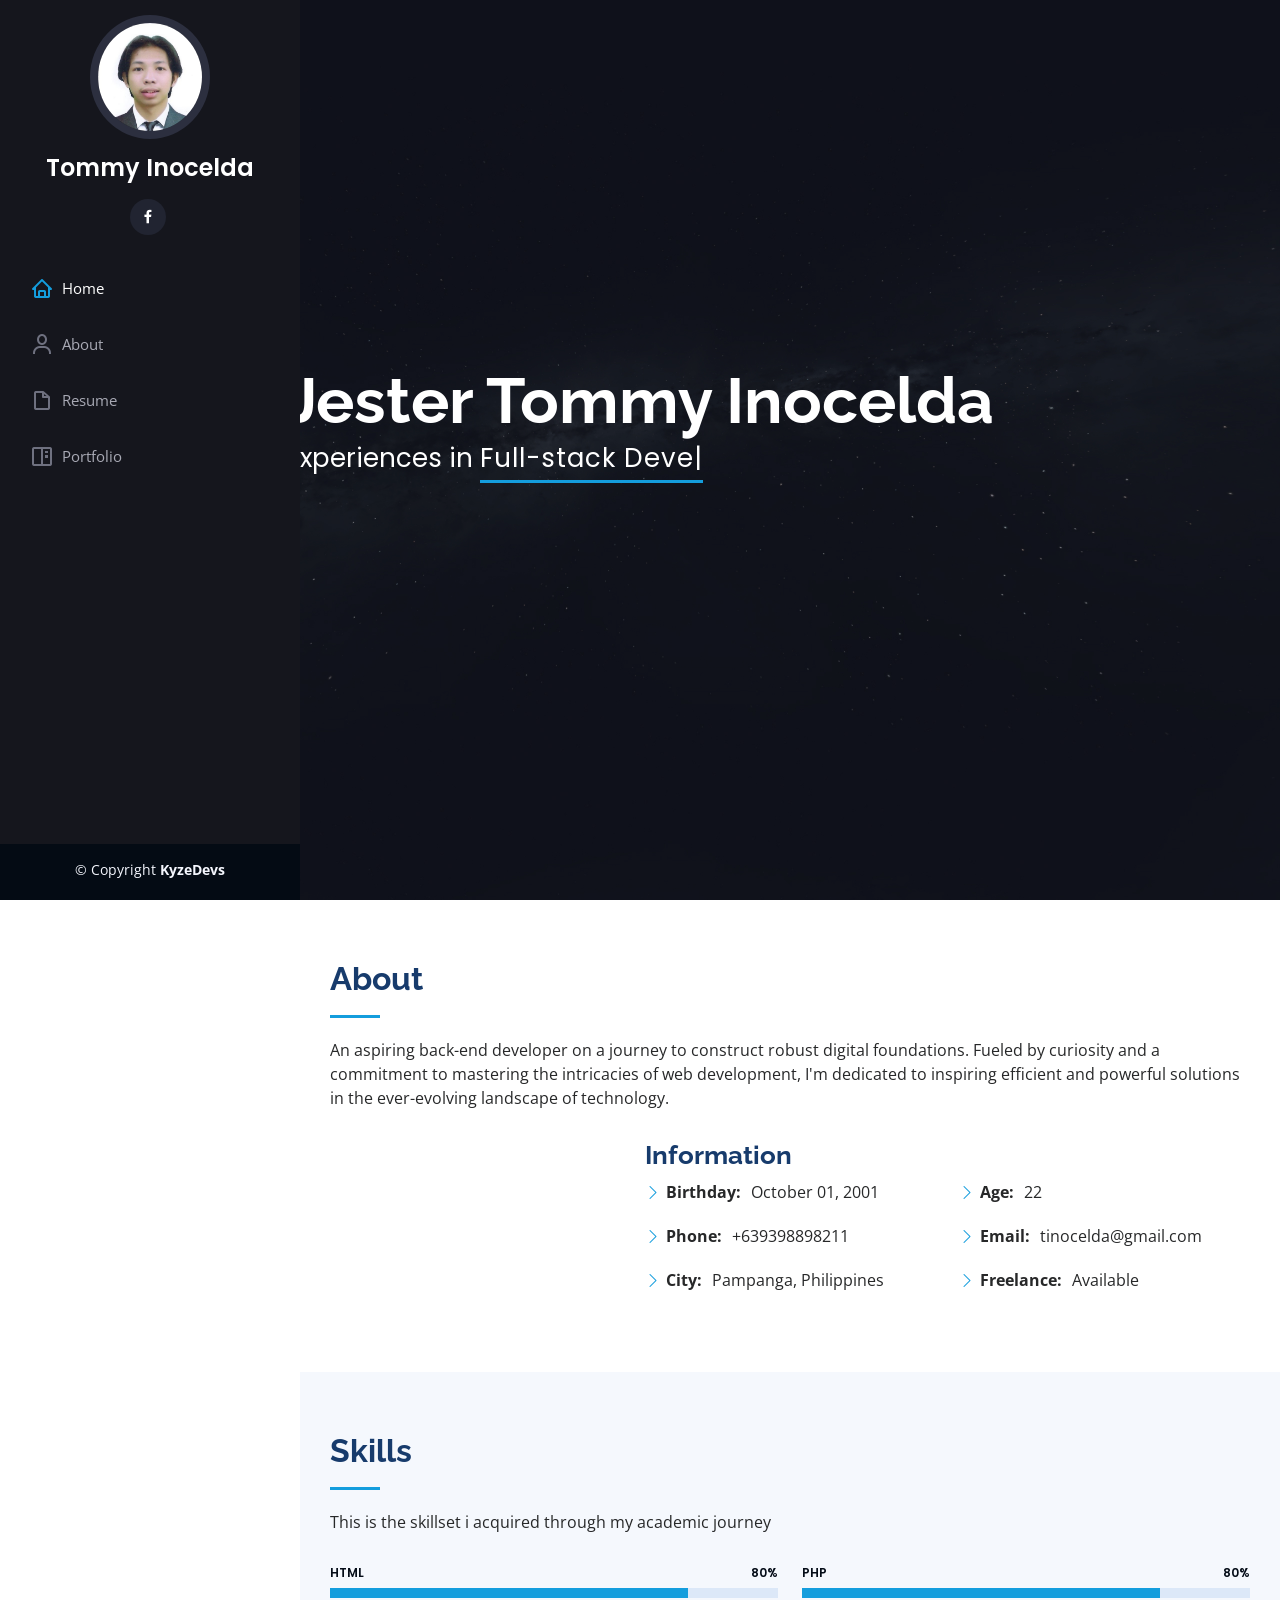
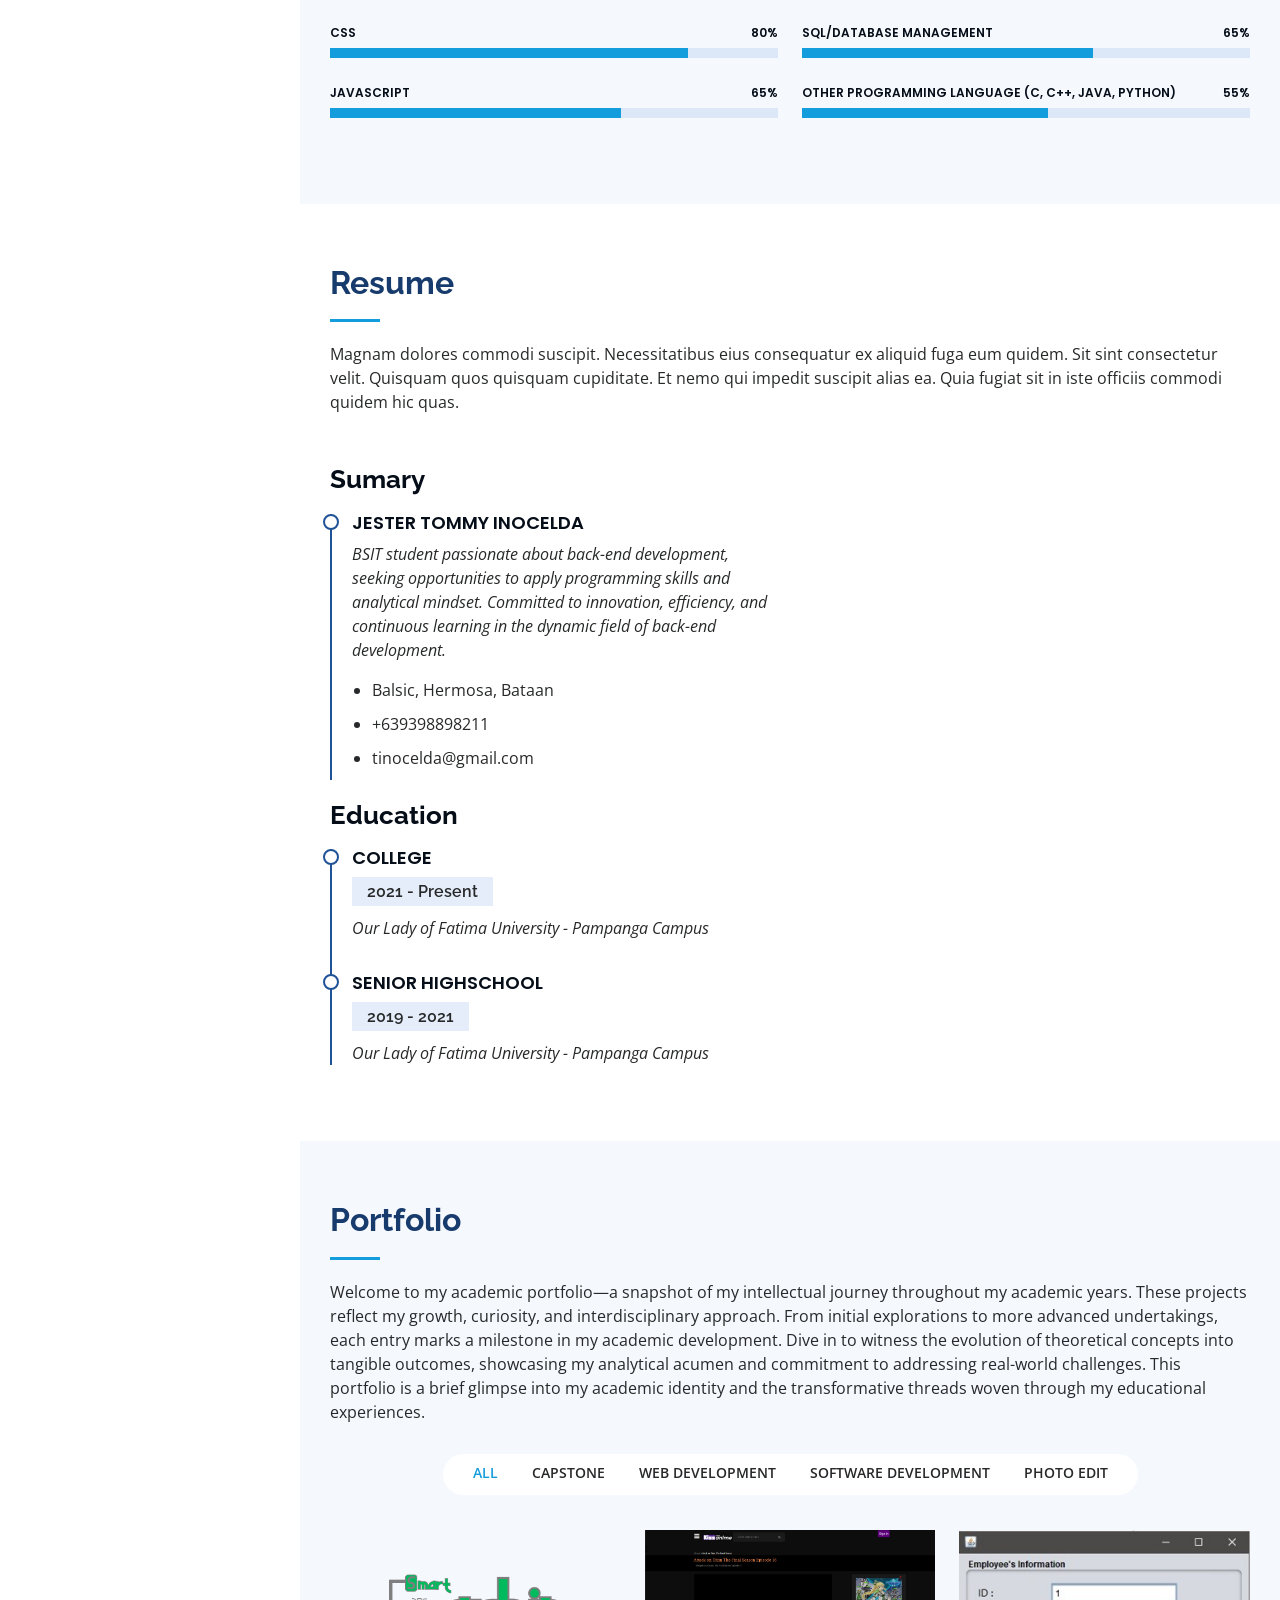
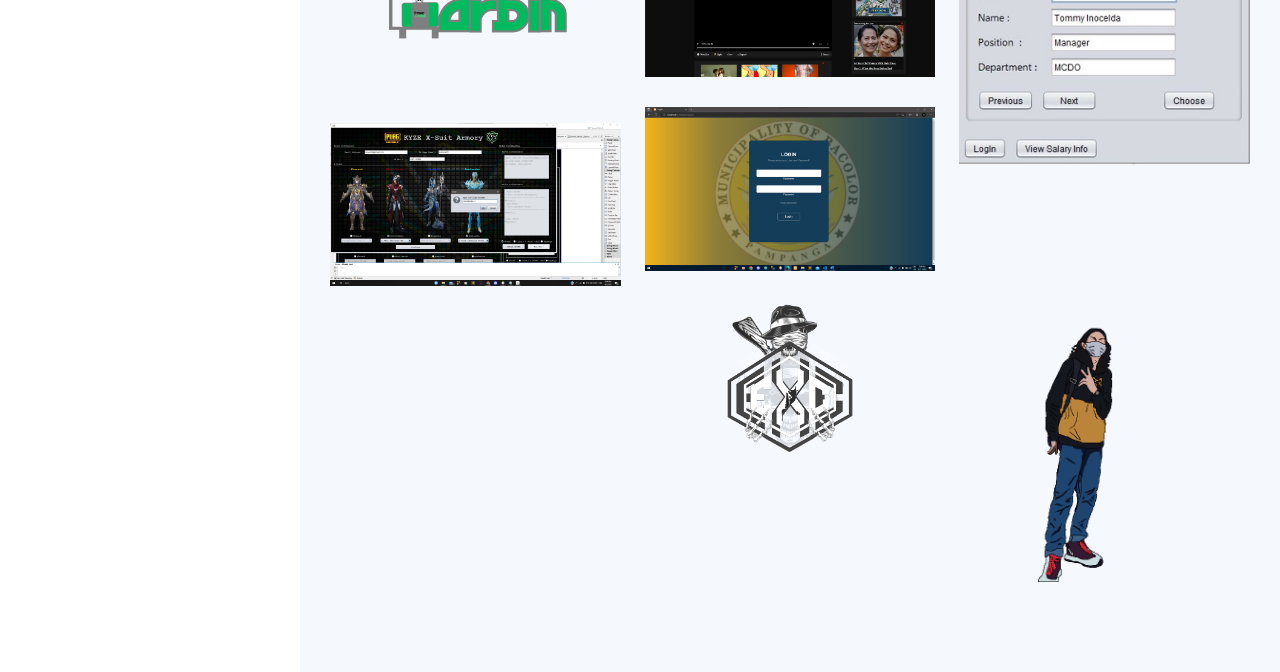
==== Portfolio/index.html @ 2516bebe "Added new file" ====
<!DOCTYPE html>
<html lang="en">

<head>
  <meta charset="utf-8">
  <meta content="width=device-width, initial-scale=1.0" name="viewport">

  <title>iPortfolio Bootstrap Template - Index</title>
  <meta content="" name="description">
  <meta content="" name="keywords">

  <!-- Favicons -->
  <link href="assets/img/favicon.png" rel="icon">
  <link href="assets/img/apple-touch-icon.png" rel="apple-touch-icon">

  <!-- Google Fonts -->
  <link href="https://fonts.googleapis.com/css?family=Open+Sans:300,300i,400,400i,600,600i,700,700i|Raleway:300,300i,400,400i,500,500i,600,600i,700,700i|Poppins:300,300i,400,400i,500,500i,600,600i,700,700i" rel="stylesheet">

  <!-- Vendor CSS Files -->
  <link href="assets/vendor/aos/aos.css" rel="stylesheet">
  <link href="assets/vendor/bootstrap/css/bootstrap.min.css" rel="stylesheet">
  <link href="assets/vendor/bootstrap-icons/bootstrap-icons.css" rel="stylesheet">
  <link href="assets/vendor/boxicons/css/boxicons.min.css" rel="stylesheet">
  <link href="assets/vendor/glightbox/css/glightbox.min.css" rel="stylesheet">
  <link href="assets/vendor/swiper/swiper-bundle.min.css" rel="stylesheet">

  <!-- Template Main CSS File -->
  <link href="assets/css/style.css" rel="stylesheet">

  <!-- =======================================================
  * Template Name: iPortfolio
  * Updated: Jan 09 2024 with Bootstrap v5.3.2
  * Template URL: https://bootstrapmade.com/iportfolio-bootstrap-portfolio-websites-template/
  * Author: BootstrapMade.com
  * License: https://bootstrapmade.com/license/
  ======================================================== -->
</head>

<body>

  <!-- ======= Mobile nav toggle button ======= -->
  <i class="bi bi-list mobile-nav-toggle d-xl-none"></i>

  <!-- ======= Header ======= -->
  <header id="header">
    <div class="d-flex flex-column">

      <div class="profile">
        <img src="assets/img/profileimg.jpg" alt="" class="img-fluid rounded-circle">
        <h1 class="text-light"><a href="index.html">Tommy Inocelda</a></h1>
        <div class="social-links mt-3 text-center">
          <a href="#" class="facebook"><i class="bx bxl-facebook"></i></a>
        </div>
      </div>

      <nav id="navbar" class="nav-menu navbar">
        <ul>
          <li><a href="#hero" class="nav-link scrollto active"><i class="bx bx-home"></i> <span>Home</span></a></li>
          <li><a href="#about" class="nav-link scrollto"><i class="bx bx-user"></i> <span>About</span></a></li>
          <li><a href="#resume" class="nav-link scrollto"><i class="bx bx-file-blank"></i> <span>Resume</span></a></li>
          <li><a href="#portfolio" class="nav-link scrollto"><i class="bx bx-book-content"></i> <span>Portfolio</span></a></li>
          </ul>
      </nav><!-- .nav-menu -->
    </div>
  </header><!-- End Header -->

  <!-- ======= Hero Section ======= -->
  <section id="hero" class="d-flex flex-column justify-content-center align-items-center">
    <div class="hero-container" data-aos="fade-in">
      <h1>Jester Tommy Inocelda</h1>
      <p>Experiences in <span class="typed" data-typed-items="Full-stack Developing, Back-end Web Developing, Front-end Web Developing, Software Developing"></span></p>
    </div>
  </section><!-- End Hero -->

  <main id="main">

    <!-- ======= About Section ======= -->
    <section id="about" class="about">
      <div class="container">

        <div class="section-title">
          <h2>About</h2>
          <p>An aspiring back-end developer on a journey to construct robust digital foundations. Fueled by curiosity and a commitment to mastering the intricacies of web development, I'm dedicated to inspiring efficient and powerful solutions in the ever-evolving landscape of technology.</p>
        </div>

        <div class="row">
          <div class="col-lg-4" data-aos="fade-right">
            <img src="assets/img/profile-img.jpg" class="img-fluid" alt="">
          </div>
          <div class="col-lg-8 pt-4 pt-lg-0 content" data-aos="fade-left">
            <h3>Information</h3>
            <div class="row">
              <div class="col-lg-6">
                <ul>
                  <li><i class="bi bi-chevron-right"></i> <strong>Birthday:</strong> <span>October 01, 2001</span></li>
                  <li><i class="bi bi-chevron-right"></i> <strong>Phone:</strong> <span>+639398898211</span></li>
                  <li><i class="bi bi-chevron-right"></i> <strong>City:</strong> <span>Pampanga, Philippines</span></li>
                </ul>
              </div>
              <div class="col-lg-6">
                <ul>
                  <li><i class="bi bi-chevron-right"></i> <strong>Age:</strong> <span>22</span></li>
                  <li><i class="bi bi-chevron-right"></i> <strong>Email:</strong> <span>tinocelda@gmail.com</span></li>
                  <li><i class="bi bi-chevron-right"></i> <strong>Freelance:</strong> <span>Available</span></li>
                </ul>
              </div>
            </div>
          </div>
        </div>

      </div>
    </section><!-- End About Section -->

    
    <!-- ======= Skills Section ======= -->
    <section id="skills" class="skills section-bg">
      <div class="container">

        <div class="section-title">
          <h2>Skills</h2>
          <p>This is the skillset i acquired through my academic journey</p>
        </div>

        <div class="row skills-content">

          <div class="col-lg-6" data-aos="fade-up">

            <div class="progress">
              <span class="skill">HTML <i class="val">80%</i></span>
              <div class="progress-bar-wrap">
                <div class="progress-bar" role="progressbar" aria-valuenow="80" aria-valuemin="0" aria-valuemax="100"></div>
              </div>
            </div>

            <div class="progress">
              <span class="skill">CSS <i class="val">80%</i></span>
              <div class="progress-bar-wrap">
                <div class="progress-bar" role="progressbar" aria-valuenow="80" aria-valuemin="0" aria-valuemax="100"></div>
              </div>
            </div>

            <div class="progress">
              <span class="skill">JavaScript <i class="val">65%</i></span>
              <div class="progress-bar-wrap">
                <div class="progress-bar" role="progressbar" aria-valuenow="65" aria-valuemin="0" aria-valuemax="100"></div>
              </div>
            </div>

          </div>

          <div class="col-lg-6" data-aos="fade-up" data-aos-delay="100">

            <div class="progress">
              <span class="skill">PHP <i class="val">80%</i></span>
              <div class="progress-bar-wrap">
                <div class="progress-bar" role="progressbar" aria-valuenow="80" aria-valuemin="0" aria-valuemax="100"></div>
              </div>
            </div>

            <div class="progress">
              <span class="skill">SQL/Database Management <i class="val">65%</i></span>
              <div class="progress-bar-wrap">
                <div class="progress-bar" role="progressbar" aria-valuenow="65" aria-valuemin="0" aria-valuemax="100"></div>
              </div>
            </div>

            <div class="progress">
              <span class="skill">Other programming language (C, C++, Java, Python) <i class="val">55%</i></span>
              <div class="progress-bar-wrap">
                <div class="progress-bar" role="progressbar" aria-valuenow="55" aria-valuemin="0" aria-valuemax="100"></div>
              </div>
            </div>

          </div>

        </div>

      </div>
    </section><!-- End Skills Section -->

    <!-- ======= Resume Section ======= -->
    <section id="resume" class="resume">
      <div class="container">

        <div class="section-title">
          <h2>Resume</h2>
          <p>Magnam dolores commodi suscipit. Necessitatibus eius consequatur ex aliquid fuga eum quidem. Sit sint consectetur velit. Quisquam quos quisquam cupiditate. Et nemo qui impedit suscipit alias ea. Quia fugiat sit in iste officiis commodi quidem hic quas.</p>
        </div>

        <div class="row">
          <div class="col-lg-6" data-aos="fade-up">
            <h3 class="resume-title">Sumary</h3>
            <div class="resume-item pb-0">
              <h4>Jester Tommy Inocelda</h4>
              <p><em>BSIT student passionate about back-end development, seeking opportunities to apply programming skills and analytical mindset. Committed to innovation, efficiency, and continuous learning in the dynamic field of back-end development.</em></p>
              <ul>
                <li>Balsic, Hermosa, Bataan</li>
                <li>+639398898211</li>
                <li>tinocelda@gmail.com</li>
              </ul>
            </div>

            <h3 class="resume-title">Education</h3>
            <div class="resume-item">
              <h4>College</h4>
              <h5>2021 - Present</h5>
              <p><em>Our Lady of Fatima University - Pampanga Campus</em></p>
              </div>
            <div class="resume-item">
              <h4>Senior Highschool</h4>
              <h5>2019 - 2021</h5>
              <p><em>Our Lady of Fatima University - Pampanga Campus</em></p>
              </div>
          </div>
          

      </div>
    </section><!-- End Resume Section -->

    <!-- ======= Portfolio Section ======= -->
    <section id="portfolio" class="portfolio section-bg">
      <div class="container">

        <div class="section-title">
          <h2>Portfolio</h2>
          <p>
            Welcome to my academic portfolio—a snapshot of my intellectual journey throughout my academic years. These projects reflect my growth, curiosity, and interdisciplinary approach. From initial explorations to more advanced undertakings, each entry marks a milestone in my academic development. Dive in to witness the evolution of theoretical concepts into tangible outcomes, showcasing my analytical acumen and commitment to addressing real-world challenges. This portfolio is a brief glimpse into my academic identity and the transformative threads woven through my educational experiences.</p>
        </div>

        <div class="row" data-aos="fade-up">
          <div class="col-lg-12 d-flex justify-content-center">
            <ul id="portfolio-flters">
              <li data-filter="*" class="filter-active">All</li>
              <li data-filter=".filter-cap">Capstone</li>
              <li data-filter=".filter-web">Web Development</li>
              <li data-filter=".filter-soft">Software Development</li>
              <li data-filter=".filter-edit">Photo Edit</li>
            </ul>
          </div>
        </div>

        <div class="row portfolio-container" data-aos="fade-up" data-aos-delay="100">

          <div class="col-lg-4 col-md-6 portfolio-item filter-cap">
            <div class="portfolio-wrap">
              <img src="assets/img/portfolio/Garbs.png" class="img-fluid" alt="">
              <div class="portfolio-links">
                <a href="assets/img/portfolio/Garbs.png" data-gallery="portfolioGallery" class="portfolio-lightbox" title="App 1"><i class="bx bx-plus"></i></a>
                <a href="portfolio-smartgarbin.html" title="More Details"><i class="bx bx-link"></i></a>
              </div>
            </div>
          </div>

          <div class="col-lg-4 col-md-6 portfolio-item filter-web">
            <div class="portfolio-wrap">
              <img src="assets/img/portfolio/weblayout.jpg" class="img-fluid" alt="">
              <div class="portfolio-links">
                <a href="assets/img/portfolio/weblayout.jpg" data-gallery="portfolioGallery" class="portfolio-lightbox" title="Card 2"><i class="bx bx-plus"></i></a>
                <a href="portfolio-weblayout.html" title="More Details"><i class="bx bx-link"></i></a>
              </div>
            </div>
          </div>

          <div class="col-lg-4 col-md-6 portfolio-item filter-soft">
            <div class="portfolio-wrap">
              <img src="assets/img/portfolio/empsal.jpg" class="img-fluid" alt="">
              <div class="portfolio-links">
                <a href="assets/img/portfolio/empsal.jpg" data-gallery="portfolioGallery" class="portfolio-lightbox" title="Web 2"><i class="bx bx-plus"></i></a>
                <a href="portfolio-empsal.html" title="More Details"><i class="bx bx-link"></i></a>
              </div>
            </div>
          </div>

          <div class="col-lg-4 col-md-6 portfolio-item filter-web">
            <div class="portfolio-wrap">
              <img src="assets/img/portfolio/siaa1.jpg" class="img-fluid" alt="">
              <div class="portfolio-links">
                <a href="assets/img/portfolio/siaa1.jpg" data-gallery="portfolioGallery" class="portfolio-lightbox" title="App 3"><i class="bx bx-plus"></i></a>
                <a href="portfolio-siaa.html" title="More Details"><i class="bx bx-link"></i></a>
              </div>
            </div>
          </div>

          <div class="col-lg-4 col-md-6 portfolio-item filter-soft">
            <div class="portfolio-wrap">
              <img src="assets/img/portfolio/deliveryprog1.jpg" class="img-fluid" alt="">
              <div class="portfolio-links">
                <a href="assets/img/portfolio/deliveryprog1.jpg" data-gallery="portfolioGallery" class="portfolio-lightbox" title="Card 1"><i class="bx bx-plus"></i></a>
                <a href="portfolio-delivery.html" title="More Details"><i class="bx bx-link"></i></a>
              </div>
            </div>
          </div>

          <div class="col-lg-4 col-md-6 portfolio-item filter-edit">
            <div class="portfolio-wrap">
              <img src="assets/img/portfolio/photoedit1.png" class="img-fluid" alt="">
              <div class="portfolio-links">
                <a href="assets/img/portfolio/photoedit1.png" data-gallery="portfolioGallery" class="portfolio-lightbox" title="Card 3"><i class="bx bx-plus"></i></a>
                <a href="portfolio-photo.html" title="More Details"><i class="bx bx-link"></i></a>
              </div>
            </div>
          </div>

          <div class="col-lg-4 col-md-6 portfolio-item filter-edit">
            <div class="portfolio-wrap">
              <img src="assets/img/portfolio/photoedit6.png" class="img-fluid" alt="">
              <div class="portfolio-links">
                <a href="assets/img/portfolio/photoedit6.png" data-gallery="portfolioGallery" class="portfolio-lightbox" title="Web 3"><i class="bx bx-plus"></i></a>
                <a href="portfolio-logo.html" title="More Details"><i class="bx bx-link"></i></a>
              </div>
            </div>
          </div>

        </div>

      </div>
    </section><!-- End Portfolio Section -->

   
   

  </main><!-- End #main -->

  <!-- ======= Footer ======= -->
  <footer id="footer">
    <div class="container">
      <div class="copyright">
        &copy; Copyright <strong><span>KyzeDevs</span></strong>
      </div>
      <div class="credits">
        <!-- All the links in the footer should remain intact. -->
        <!-- You can delete the links only if you purchased the pro version. -->
        <!-- Licensing information: https://bootstrapmade.com/license/ -->
        <!-- Purchase the pro version with working PHP/AJAX contact form: https://bootstrapmade.com/iportfolio-bootstrap-portfolio-websites-template/ -->
      </div>
    </div>
  </footer><!-- End  Footer -->

  <a href="#" class="back-to-top d-flex align-items-center justify-content-center"><i class="bi bi-arrow-up-short"></i></a>

  <!-- Vendor JS Files -->
  <script src="assets/vendor/purecounter/purecounter_vanilla.js"></script>
  <script src="assets/vendor/aos/aos.js"></script>
  <script src="assets/vendor/bootstrap/js/bootstrap.bundle.min.js"></script>
  <script src="assets/vendor/glightbox/js/glightbox.min.js"></script>
  <script src="assets/vendor/isotope-layout/isotope.pkgd.min.js"></script>
  <script src="assets/vendor/swiper/swiper-bundle.min.js"></script>
  <script src="assets/vendor/typed.js/typed.umd.js"></script>
  <script src="assets/vendor/waypoints/noframework.waypoints.js"></script>
  <script src="assets/vendor/php-email-form/validate.js"></script>

  <!-- Template Main JS File -->
  <script src="assets/js/main.js"></script>

</body>

</html>
---- Portfolio/assets/css/style.css ----
/**
* Template Name: iPortfolio
* Updated: Jan 09 2024 with Bootstrap v5.3.2
* Template URL: https://bootstrapmade.com/iportfolio-bootstrap-portfolio-websites-template/
* Author: BootstrapMade.com
* License: https://bootstrapmade.com/license/
*/

/*--------------------------------------------------------------
# General
--------------------------------------------------------------*/
body {
  font-family: "Open Sans", sans-serif;
  color: #272829;
}

a {
  color: #149ddd;
  text-decoration: none;
}

a:hover {
  color: #37b3ed;
  text-decoration: none;
}

h1,
h2,
h3,
h4,
h5,
h6 {
  font-family: "Raleway", sans-serif;
}

/*--------------------------------------------------------------
# Back to top button
--------------------------------------------------------------*/
.back-to-top {
  position: fixed;
  visibility: hidden;
  opacity: 0;
  right: 15px;
  bottom: 15px;
  z-index: 996;
  background: #149ddd;
  width: 40px;
  height: 40px;
  border-radius: 50px;
  transition: all 0.4s;
}

.back-to-top i {
  font-size: 28px;
  color: #fff;
  line-height: 0;
}

.back-to-top:hover {
  background: #62646c;
  color: #fff;
}

.back-to-top.active {
  visibility: visible;
  opacity: 1;
}

/*--------------------------------------------------------------
# Header
--------------------------------------------------------------*/
#header {
  position: fixed;
  top: 0;
  left: 0;
  bottom: 0;
  width: 300px;
  transition: all ease-in-out 0.5s;
  z-index: 9997;
  transition: all 0.5s;
  padding: 0 15px;
  background: #15161d;
  overflow-y: auto;
}

#header .profile img {
  margin: 15px auto;
  display: block;
  width: 120px;
  border: 8px solid #2c2f3f;
}

#header .profile h1 {
  font-size: 24px;
  margin: 0;
  padding: 0;
  font-weight: 600;
  -moz-text-align-last: center;
  text-align-last: center;
  font-family: "Poppins", sans-serif;
}

#header .profile h1 a,
#header .profile h1 a:hover {
  color: #fff;
  text-decoration: none;
}

#header .profile .social-links a {
  font-size: 18px;
  display: inline-block;
  background: #212431;
  color: #fff;
  line-height: 1;
  padding: 8px 0;
  margin-right: 4px;
  border-radius: 50%;
  text-align: center;
  width: 36px;
  height: 36px;
  transition: 0.3s;
}

#header .profile .social-links a:hover {
  background: #62646c;
  color: #fff;
  text-decoration: none;
}

#main {
  margin-left: 300px;
}

.container,
.container-fluid {
  padding-left: 30px;
  padding-right: 30px;
}

@media (max-width: 1199px) {
  #header {
    left: -300px;
  }

  #main {
    margin-left: 0;
  }

  .container,
  .container-fluid {
    padding-left: 12px;
    padding-right: 12px;
  }
}

/*--------------------------------------------------------------
# Navigation Menu
--------------------------------------------------------------*/
/* Desktop Navigation */
.nav-menu {
  padding: 30px 0 0 0;
}

.nav-menu * {
  margin: 0;
  padding: 0;
  list-style: none;
}

.nav-menu>ul>li {
  position: relative;
  white-space: nowrap;
}

.nav-menu a,
.nav-menu a:focus {
  display: flex;
  align-items: center;
  color: #a8a9b4;
  padding: 12px 15px;
  margin-bottom: 8px;
  transition: 0.3s;
  font-size: 15px;
}

.nav-menu a i,
.nav-menu a:focus i {
  font-size: 24px;
  padding-right: 8px;
  color: #6f7180;
}

.nav-menu a:hover,
.nav-menu .active,
.nav-menu .active:focus,
.nav-menu li:hover>a {
  text-decoration: none;
  color: #fff;
}

.nav-menu a:hover i,
.nav-menu .active i,
.nav-menu .active:focus i,
.nav-menu li:hover>a i {
  color: #149ddd;
}

/* Mobile Navigation */
.mobile-nav-toggle {
  position: fixed;
  right: 15px;
  top: 15px;
  z-index: 9998;
  border: 0;
  font-size: 24px;
  transition: all 0.4s;
  outline: none !important;
  background-color: #149ddd;
  color: #fff;
  width: 40px;
  height: 40px;
  display: inline-flex;
  align-items: center;
  justify-content: center;
  line-height: 0;
  border-radius: 50px;
  cursor: pointer;
}

.mobile-nav-active {
  overflow: hidden;
}

.mobile-nav-active #header {
  left: 0;
}

/*--------------------------------------------------------------
# Hero Section
--------------------------------------------------------------*/
#hero {
  width: 100%;
  height: 100vh;
  background: url("../img/hero-bg.jpg") top center;
  background-size: cover;
}

#hero:before {
  content: "";
  background: rgba(5, 13, 24, 0.3);
  position: absolute;
  bottom: 0;
  top: 0;
  left: 0;
  right: 0;
  z-index: 1;
}

#hero .hero-container {
  position: relative;
  z-index: 2;
  min-width: 300px;
}

#hero h1 {
  margin: 0 0 10px 0;
  font-size: 64px;
  font-weight: 700;
  line-height: 56px;
  color: #fff;
}

#hero p {
  color: #fff;
  margin-bottom: 50px;
  font-size: 26px;
  font-family: "Poppins", sans-serif;
}

#hero p span {
  color: #fff;
  padding-bottom: 4px;
  letter-spacing: 1px;
  border-bottom: 3px solid #149ddd;
}

@media (min-width: 1024px) {
  #hero {
    background-attachment: fixed;
  }
}

@media (max-width: 768px) {
  #hero h1 {
    font-size: 28px;
    line-height: 36px;
  }

  #hero h2 {
    font-size: 18px;
    line-height: 24px;
    margin-bottom: 30px;
  }
}

/*--------------------------------------------------------------
# Sections General
--------------------------------------------------------------*/
section {
  padding: 60px 0;
  overflow: hidden;
}

.section-bg {
  background: #f5f8fd;
}

.section-title {
  padding-bottom: 30px;
}

.section-title h2 {
  font-size: 32px;
  font-weight: bold;
  margin-bottom: 20px;
  padding-bottom: 20px;
  position: relative;
  color: #173b6c;
}

.section-title h2::after {
  content: "";
  position: absolute;
  display: block;
  width: 50px;
  height: 3px;
  background: #149ddd;
  bottom: 0;
  left: 0;
}

.section-title p {
  margin-bottom: 0;
}

/*--------------------------------------------------------------
# About
--------------------------------------------------------------*/
.about .content h3 {
  font-weight: 700;
  font-size: 26px;
  color: #173b6c;
}

.about .content ul {
  list-style: none;
  padding: 0;
}

.about .content ul li {
  margin-bottom: 20px;
  display: flex;
  align-items: center;
}

.about .content ul strong {
  margin-right: 10px;
}

.about .content ul i {
  font-size: 16px;
  margin-right: 5px;
  color: #149ddd;
  line-height: 0;
}

.about .content p:last-child {
  margin-bottom: 0;
}

/*--------------------------------------------------------------
# Facts
--------------------------------------------------------------*/
.facts {
  padding-bottom: 30px;
}

.facts .count-box {
  padding: 30px;
  width: 100%;
}

.facts .count-box i {
  display: block;
  font-size: 44px;
  color: #149ddd;
  float: left;
  line-height: 0;
}

.facts .count-box span {
  font-size: 48px;
  line-height: 40px;
  display: block;
  font-weight: 700;
  color: #050d18;
  margin-left: 60px;
}

.facts .count-box p {
  padding: 15px 0 0 0;
  margin: 0 0 0 60px;
  font-family: "Raleway", sans-serif;
  font-size: 14px;
  color: #122f57;
}

.facts .count-box a {
  font-weight: 600;
  display: block;
  margin-top: 20px;
  color: #122f57;
  font-size: 15px;
  font-family: "Poppins", sans-serif;
  transition: ease-in-out 0.3s;
}

.facts .count-box a:hover {
  color: #1f5297;
}

/*--------------------------------------------------------------
# Akills
--------------------------------------------------------------*/
.skills .progress {
  height: 60px;
  display: block;
  background: none;
  border-radius: 0;
}

.skills .progress .skill {
  padding: 0;
  margin: 0 0 6px 0;
  text-transform: uppercase;
  display: block;
  font-weight: 600;
  font-family: "Poppins", sans-serif;
  color: #050d18;
}

.skills .progress .skill .val {
  float: right;
  font-style: normal;
}

.skills .progress-bar-wrap {
  background: #dce8f8;
  height: 10px;
}

.skills .progress-bar {
  width: 1px;
  height: 10px;
  transition: 0.9s;
  background-color: #149ddd;
}

/*--------------------------------------------------------------
# Resume
--------------------------------------------------------------*/
.resume .resume-title {
  font-size: 26px;
  font-weight: 700;
  margin-top: 20px;
  margin-bottom: 20px;
  color: #050d18;
}

.resume .resume-item {
  padding: 0 0 20px 20px;
  margin-top: -2px;
  border-left: 2px solid #1f5297;
  position: relative;
}

.resume .resume-item h4 {
  line-height: 18px;
  font-size: 18px;
  font-weight: 600;
  text-transform: uppercase;
  font-family: "Poppins", sans-serif;
  color: #050d18;
  margin-bottom: 10px;
}

.resume .resume-item h5 {
  font-size: 16px;
  background: #e4edf9;
  padding: 5px 15px;
  display: inline-block;
  font-weight: 600;
  margin-bottom: 10px;
}

.resume .resume-item ul {
  padding-left: 20px;
}

.resume .resume-item ul li {
  padding-bottom: 10px;
}

.resume .resume-item:last-child {
  padding-bottom: 0;
}

.resume .resume-item::before {
  content: "";
  position: absolute;
  width: 16px;
  height: 16px;
  border-radius: 50px;
  left: -9px;
  top: 0;
  background: #fff;
  border: 2px solid #1f5297;
}

/*--------------------------------------------------------------
# Portfolio
--------------------------------------------------------------*/
.portfolio .portfolio-item {
  margin-bottom: 30px;
}

.portfolio #portfolio-flters {
  padding: 0;
  margin: 0 auto 35px auto;
  list-style: none;
  text-align: center;
  background: #fff;
  border-radius: 50px;
  padding: 2px 15px;
}

.portfolio #portfolio-flters li {
  cursor: pointer;
  display: inline-block;
  padding: 10px 15px 8px 15px;
  font-size: 14px;
  font-weight: 600;
  line-height: 1;
  text-transform: uppercase;
  color: #272829;
  margin-bottom: 5px;
  transition: all 0.3s ease-in-out;
}

.portfolio #portfolio-flters li:hover,
.portfolio #portfolio-flters li.filter-active {
  color: #149ddd;
}

.portfolio #portfolio-flters li:last-child {
  margin-right: 0;
}

.portfolio .portfolio-wrap {
  transition: 0.3s;
  position: relative;
  overflow: hidden;
  z-index: 1;
}

.portfolio .portfolio-wrap::before {
  content: "";
  background: rgba(255, 255, 255, 0.5);
  position: absolute;
  left: 0;
  right: 0;
  top: 0;
  bottom: 0;
  transition: all ease-in-out 0.3s;
  z-index: 2;
  opacity: 0;
}

.portfolio .portfolio-wrap .portfolio-links {
  opacity: 1;
  left: 0;
  right: 0;
  bottom: -60px;
  z-index: 3;
  position: absolute;
  transition: all ease-in-out 0.3s;
  display: flex;
  justify-content: center;
}

.portfolio .portfolio-wrap .portfolio-links a {
  color: #fff;
  font-size: 28px;
  text-align: center;
  background: rgba(20, 157, 221, 0.75);
  transition: 0.3s;
  width: 50%;
}

.portfolio .portfolio-wrap .portfolio-links a:hover {
  background: rgba(20, 157, 221, 0.95);
}

.portfolio .portfolio-wrap .portfolio-links a+a {
  border-left: 1px solid #37b3ed;
}

.portfolio .portfolio-wrap:hover::before {
  top: 0;
  left: 0;
  right: 0;
  bottom: 0;
  opacity: 1;
}

.portfolio .portfolio-wrap:hover .portfolio-links {
  opacity: 1;
  bottom: 0;
}

/*--------------------------------------------------------------
# Portfolio Details
--------------------------------------------------------------*/
.portfolio-details {
  padding-top: 40px;
}

.portfolio-details .portfolio-details-slider img {
  width: 100%;
}

.portfolio-details .portfolio-details-slider .swiper-pagination {
  margin-top: 20px;
  position: relative;
}

.portfolio-details .portfolio-details-slider .swiper-pagination .swiper-pagination-bullet {
  width: 12px;
  height: 12px;
  background-color: #fff;
  opacity: 1;
  border: 1px solid #149ddd;
}

.portfolio-details .portfolio-details-slider .swiper-pagination .swiper-pagination-bullet-active {
  background-color: #149ddd;
}

.portfolio-details .portfolio-info {
  padding: 30px;
  box-shadow: 0px 0 30px rgba(5, 13, 24, 0.08);
}

.portfolio-details .portfolio-info h3 {
  font-size: 22px;
  font-weight: 700;
  margin-bottom: 20px;
  padding-bottom: 20px;
  border-bottom: 1px solid #eee;
}

.portfolio-details .portfolio-info ul {
  list-style: none;
  padding: 0;
  font-size: 15px;
}

.portfolio-details .portfolio-info ul li+li {
  margin-top: 10px;
}

.portfolio-details .portfolio-description {
  padding-top: 30px;
}

.portfolio-details .portfolio-description h2 {
  font-size: 26px;
  font-weight: 700;
  margin-bottom: 20px;
}

.portfolio-details .portfolio-description p {
  padding: 0;
}

/*--------------------------------------------------------------
# Services
--------------------------------------------------------------*/
.services .icon-box {
  margin-bottom: 20px;
}

.services .icon {
  float: left;
  display: flex;
  align-items: center;
  justify-content: center;
  width: 54px;
  height: 54px;
  background: #149ddd;
  border-radius: 50%;
  transition: 0.5s;
  border: 1px solid #149ddd;
}

.services .icon i {
  color: #fff;
  font-size: 24px;
  line-height: 0;
}

.services .icon-box:hover .icon {
  background: #fff;
}

.services .icon-box:hover .icon i {
  color: #149ddd;
}

.services .title {
  margin-left: 80px;
  font-weight: 700;
  margin-bottom: 15px;
  font-size: 18px;
}

.services .title a {
  color: #343a40;
}

.services .title a:hover {
  color: #149ddd;
}

.services .description {
  margin-left: 80px;
  line-height: 24px;
  font-size: 14px;
}

/*--------------------------------------------------------------
# Testimonials
--------------------------------------------------------------*/
.testimonials .testimonials-carousel,
.testimonials .testimonials-slider {
  overflow: hidden;
}

.testimonials .testimonial-item {
  box-sizing: content-box;
  text-align: center;
  min-height: 320px;
}

.testimonials .testimonial-item .testimonial-img {
  width: 90px;
  border-radius: 50%;
  margin: 0 auto;
}

.testimonials .testimonial-item h3 {
  font-size: 18px;
  font-weight: bold;
  margin: 10px 0 5px 0;
  color: #111;
}

.testimonials .testimonial-item h4 {
  font-size: 14px;
  color: #999;
  margin: 0;
}

.testimonials .testimonial-item .quote-icon-left,
.testimonials .testimonial-item .quote-icon-right {
  color: #c3e8fa;
  font-size: 26px;
}

.testimonials .testimonial-item .quote-icon-left {
  display: inline-block;
  left: -5px;
  position: relative;
}

.testimonials .testimonial-item .quote-icon-right {
  display: inline-block;
  right: -5px;
  position: relative;
  top: 10px;
}

.testimonials .testimonial-item p {
  font-style: italic;
  margin: 0 15px 15px 15px;
  padding: 20px;
  background: #fff;
  position: relative;
  margin-bottom: 35px;
  border-radius: 6px;
  box-shadow: 0px 2px 15px rgba(0, 0, 0, 0.1);
}

.testimonials .testimonial-item p::after {
  content: "";
  width: 0;
  height: 0;
  border-top: 20px solid #fff;
  border-right: 20px solid transparent;
  border-left: 20px solid transparent;
  position: absolute;
  bottom: -20px;
  left: calc(50% - 20px);
}

.testimonials .swiper-pagination {
  margin-top: 20px;
  position: relative;
}

.testimonials .swiper-pagination .swiper-pagination-bullet {
  width: 12px;
  height: 12px;
  background-color: #fff;
  opacity: 1;
  border: 1px solid #149ddd;
}

.testimonials .swiper-pagination .swiper-pagination-bullet-active {
  background-color: #149ddd;
}

/*--------------------------------------------------------------
# Contact
--------------------------------------------------------------*/
.contact {
  padding-bottom: 130px;
}

.contact .info {
  padding: 30px;
  background: #fff;
  width: 100%;
  box-shadow: 0 0 24px 0 rgba(0, 0, 0, 0.12);
}

.contact .info i {
  font-size: 20px;
  color: #149ddd;
  float: left;
  width: 44px;
  height: 44px;
  background: #dff3fc;
  display: flex;
  justify-content: center;
  align-items: center;
  border-radius: 50px;
  transition: all 0.3s ease-in-out;
}

.contact .info h4 {
  padding: 0 0 0 60px;
  font-size: 22px;
  font-weight: 600;
  margin-bottom: 5px;
  color: #050d18;
}

.contact .info p {
  padding: 0 0 10px 60px;
  margin-bottom: 20px;
  font-size: 14px;
  color: #173b6c;
}

.contact .info .email p {
  padding-top: 5px;
}

.contact .info .social-links {
  padding-left: 60px;
}

.contact .info .social-links a {
  font-size: 18px;
  display: inline-block;
  background: #333;
  color: #fff;
  line-height: 1;
  padding: 8px 0;
  border-radius: 50%;
  text-align: center;
  width: 36px;
  height: 36px;
  transition: 0.3s;
  margin-right: 10px;
}

.contact .info .social-links a:hover {
  background: #149ddd;
  color: #fff;
}

.contact .info .email:hover i,
.contact .info .address:hover i,
.contact .info .phone:hover i {
  background: #149ddd;
  color: #fff;
}

.contact .php-email-form {
  width: 100%;
  padding: 30px;
  background: #fff;
  box-shadow: 0 0 24px 0 rgba(0, 0, 0, 0.12);
}

.contact .php-email-form .form-group {
  padding-bottom: 8px;
}

.contact .php-email-form .validate {
  display: none;
  color: red;
  margin: 0 0 15px 0;
  font-weight: 400;
  font-size: 13px;
}

.contact .php-email-form .error-message {
  display: none;
  color: #fff;
  background: #ed3c0d;
  text-align: left;
  padding: 15px;
  font-weight: 600;
}

.contact .php-email-form .error-message br+br {
  margin-top: 25px;
}

.contact .php-email-form .sent-message {
  display: none;
  color: #fff;
  background: #18d26e;
  text-align: center;
  padding: 15px;
  font-weight: 600;
}

.contact .php-email-form .loading {
  display: none;
  background: #fff;
  text-align: center;
  padding: 15px;
}

.contact .php-email-form .loading:before {
  content: "";
  display: inline-block;
  border-radius: 50%;
  width: 24px;
  height: 24px;
  margin: 0 10px -6px 0;
  border: 3px solid #18d26e;
  border-top-color: #eee;
  animation: animate-loading 1s linear infinite;
}

.contact .php-email-form .form-group {
  margin-bottom: 15px;
}

.contact .php-email-form label {
  padding-bottom: 8px;
}

.contact .php-email-form input,
.contact .php-email-form textarea {
  border-radius: 0;
  box-shadow: none;
  font-size: 14px;
}

.contact .php-email-form input {
  height: 44px;
}

.contact .php-email-form textarea {
  padding: 10px 15px;
}

.contact .php-email-form button[type=submit] {
  background: #149ddd;
  border: 0;
  padding: 10px 24px;
  color: #fff;
  transition: 0.4s;
  border-radius: 4px;
}

.contact .php-email-form button[type=submit]:hover {
  background: #37b3ed;
}

@keyframes animate-loading {
  0% {
    transform: rotate(0deg);
  }

  100% {
    transform: rotate(360deg);
  }
}

/*--------------------------------------------------------------
# Breadcrumbs
--------------------------------------------------------------*/
.breadcrumbs {
  padding: 20px 0;
  background: #f9f9f9;
}

.breadcrumbs h2 {
  font-size: 26px;
  font-weight: 300;
}

.breadcrumbs ol {
  display: flex;
  flex-wrap: wrap;
  list-style: none;
  padding: 0;
  margin: 0;
  font-size: 15px;
}

.breadcrumbs ol li+li {
  padding-left: 10px;
}

.breadcrumbs ol li+li::before {
  display: inline-block;
  padding-right: 10px;
  color: #0e2442;
  content: "/";
}

@media (max-width: 768px) {
  .breadcrumbs .d-flex {
    display: block !important;
  }

  .breadcrumbs ol {
    display: block;
  }

  .breadcrumbs ol li {
    display: inline-block;
  }
}

/*--------------------------------------------------------------
# Footer
--------------------------------------------------------------*/
#footer {
  padding: 15px;
  color: #f4f6fd;
  font-size: 14px;
  position: fixed;
  left: 0;
  bottom: 0;
  width: 300px;
  z-index: 9999;
  background: #040b14;
}

#footer .copyright {
  text-align: center;
}

#footer .credits {
  padding-top: 5px;
  text-align: center;
  font-size: 13px;
  color: #eaebf0;
}

@media (max-width: 1199px) {
  #footer {
    position: static;
    width: auto;
    padding-right: 20px 15px;
  }
}
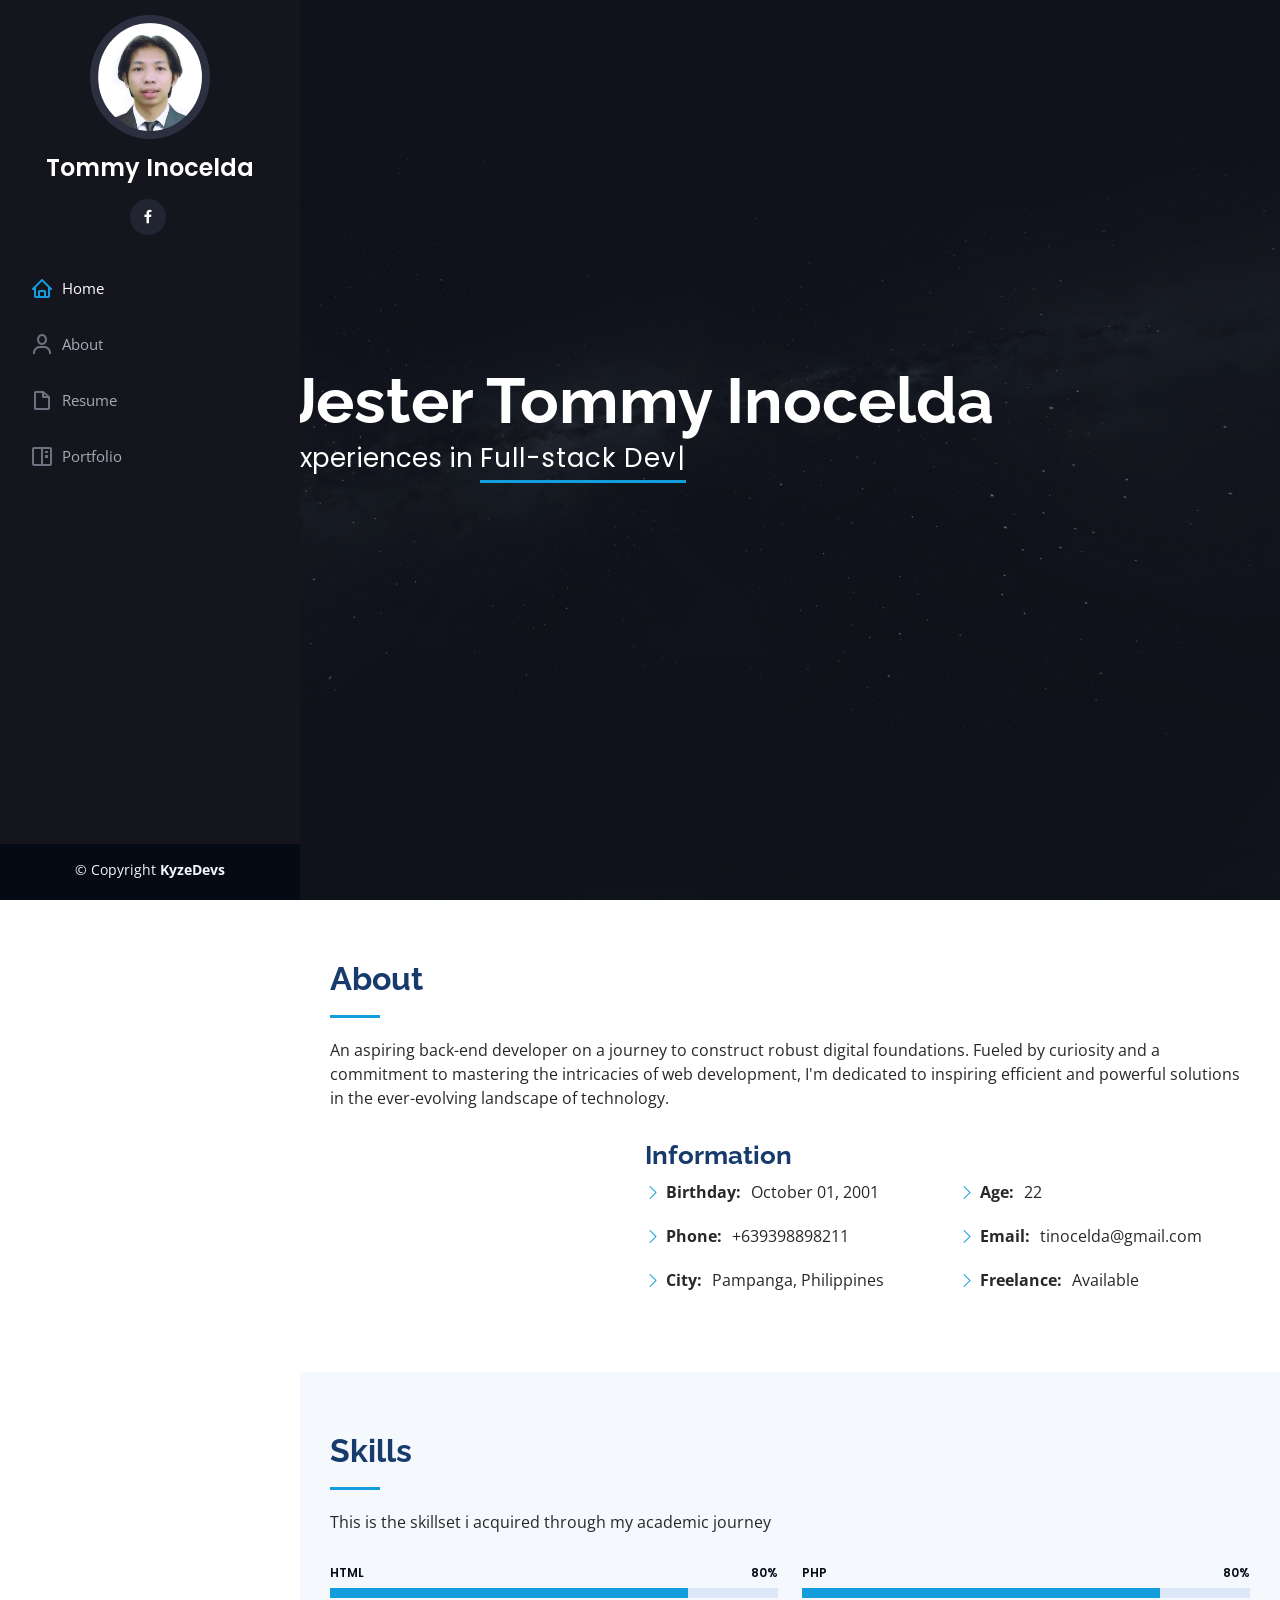
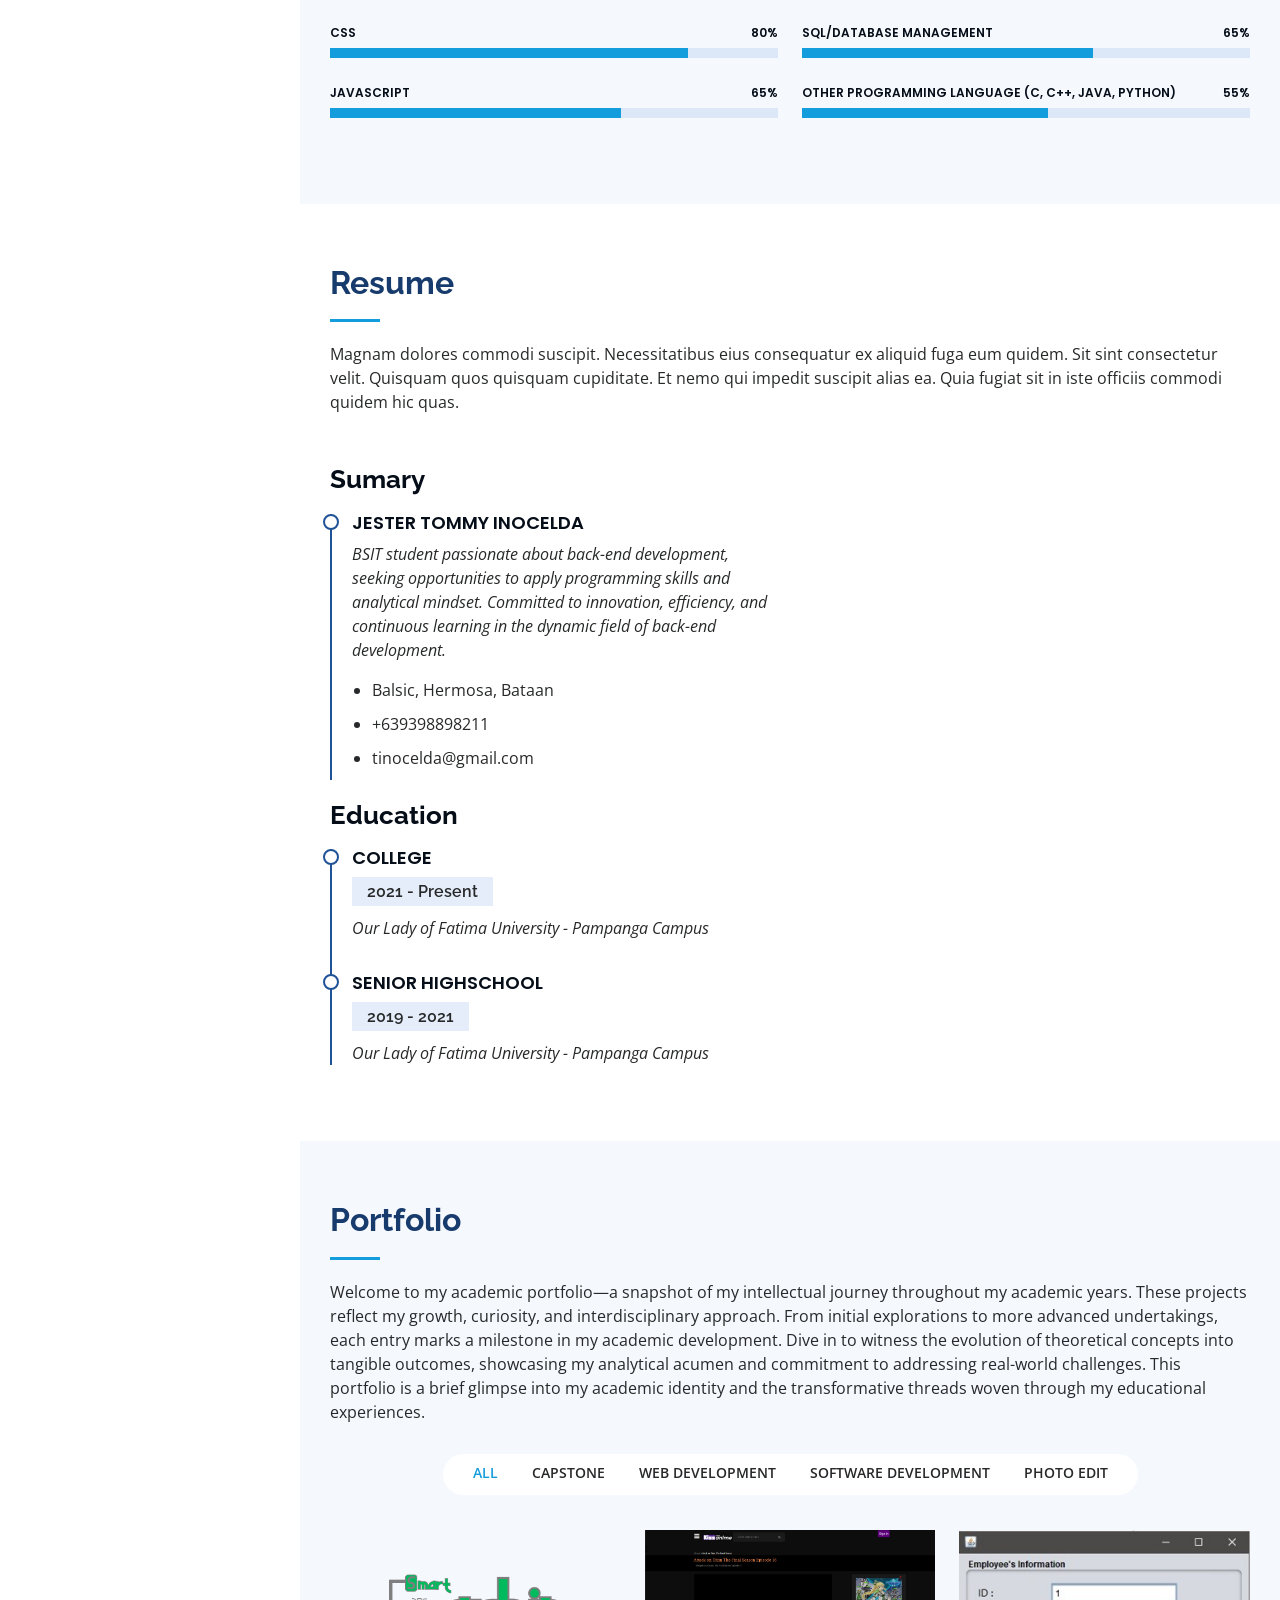
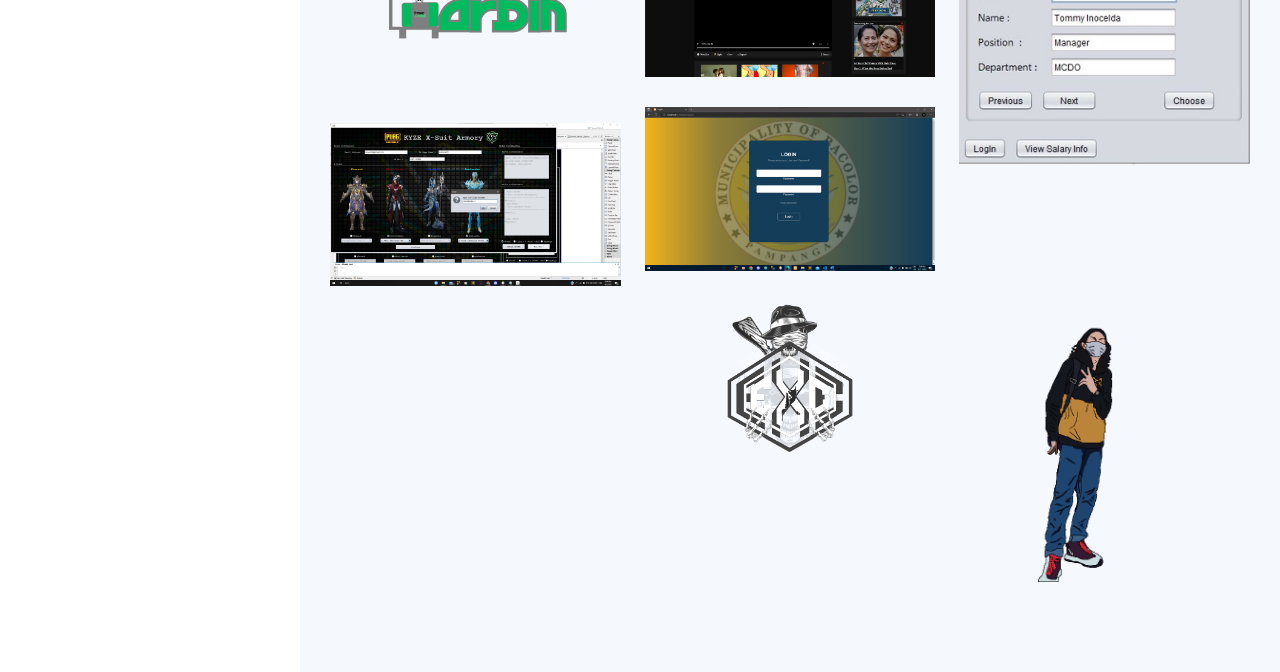
==== commit 5bd742a8: "Updated" ====
--- a/Portfolio/index.html
+++ b/Portfolio/index.html
@@ -5,12 +5,12 @@
   <meta charset="utf-8">
   <meta content="width=device-width, initial-scale=1.0" name="viewport">
 
-  <title>iPortfolio Bootstrap Template - Index</title>
+  <title>Inocelda Portfolio</title>
   <meta content="" name="description">
   <meta content="" name="keywords">
 
   <!-- Favicons -->
-  <link href="assets/img/favicon.png" rel="icon">
+  <link href="assets/img/logo.png" rel="icon">
   <link href="assets/img/apple-touch-icon.png" rel="apple-touch-icon">
 
   <!-- Google Fonts -->
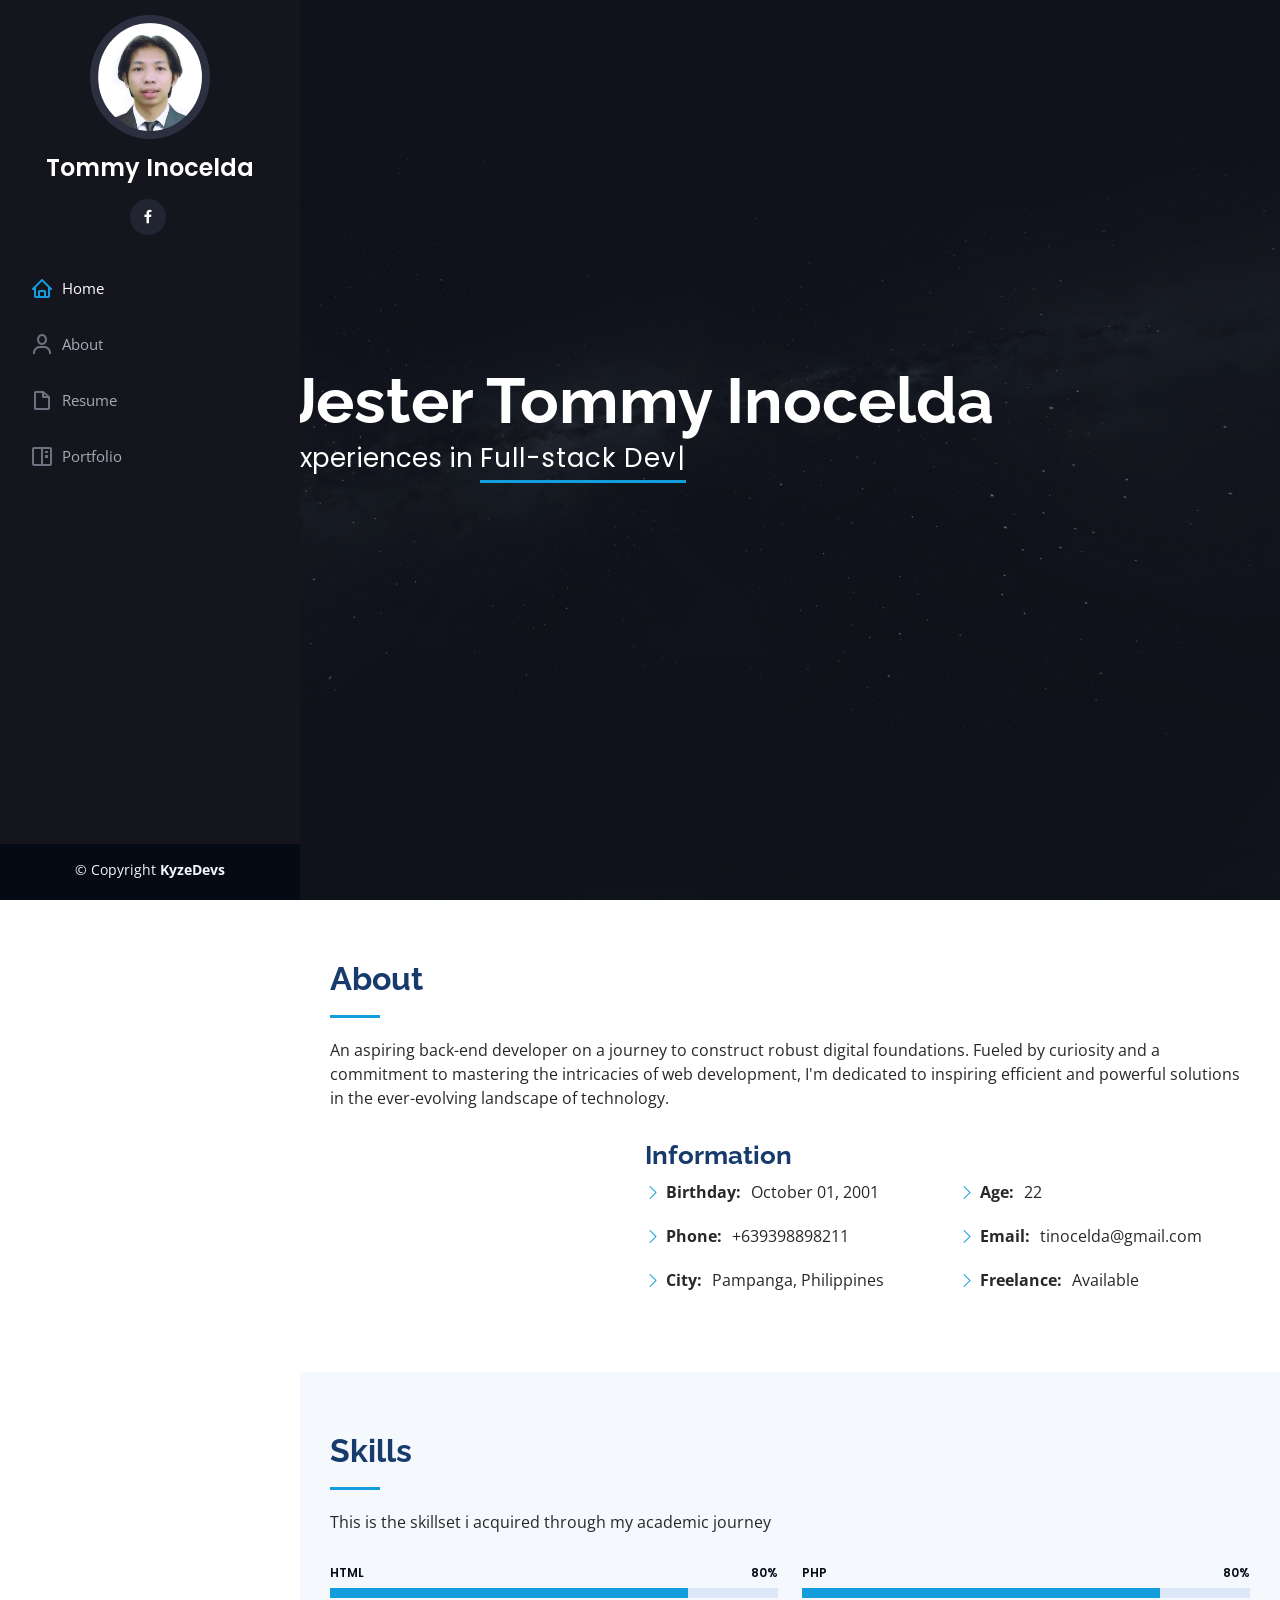
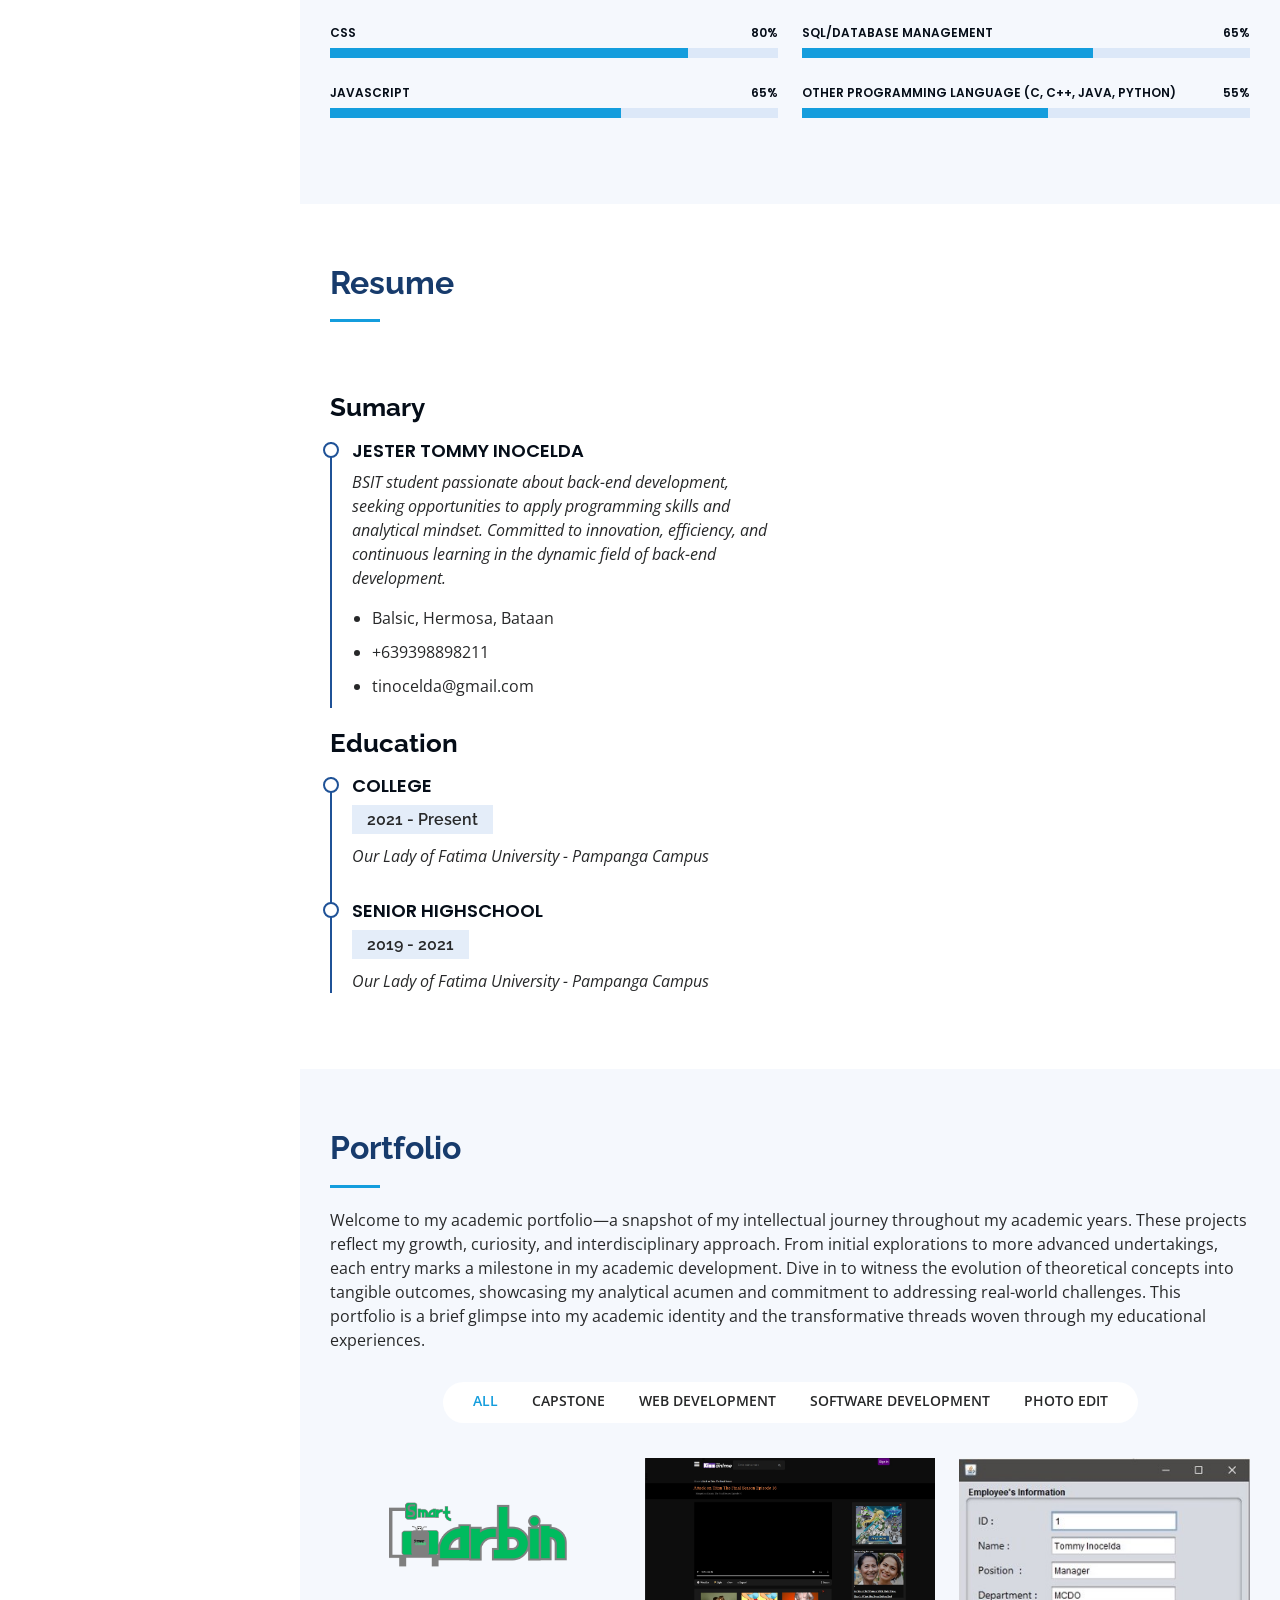
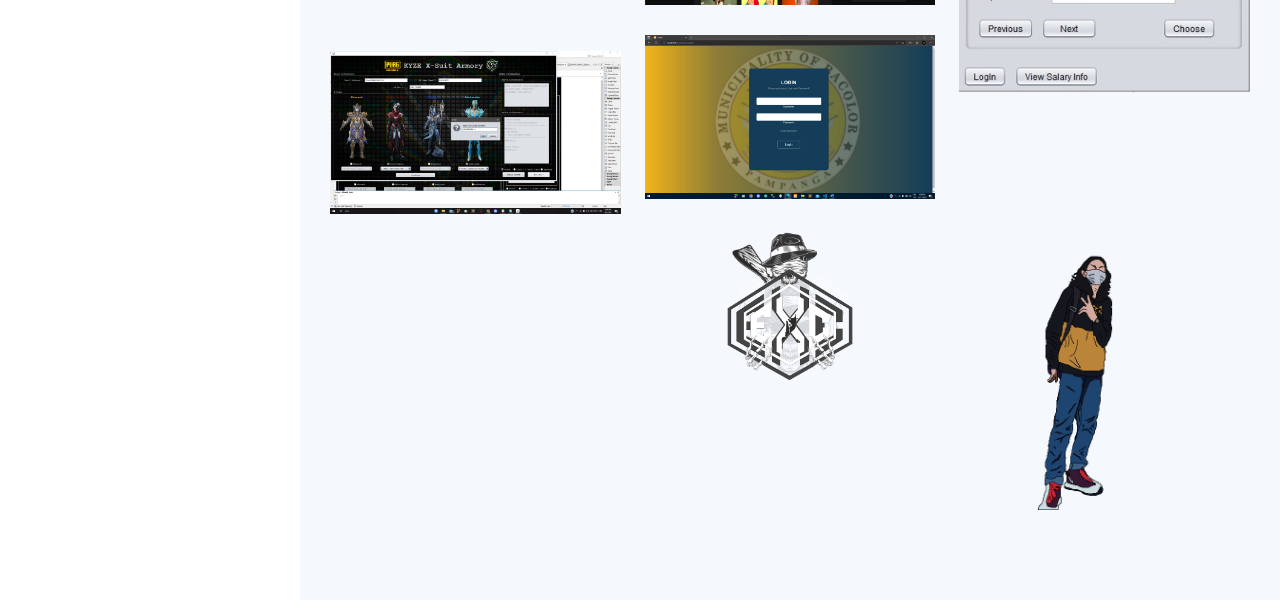
==== commit 6625eb6f: "Update index.html" ====
--- a/Portfolio/index.html
+++ b/Portfolio/index.html
@@ -184,8 +184,7 @@
 
         <div class="section-title">
           <h2>Resume</h2>
-          <p>Magnam dolores commodi suscipit. Necessitatibus eius consequatur ex aliquid fuga eum quidem. Sit sint consectetur velit. Quisquam quos quisquam cupiditate. Et nemo qui impedit suscipit alias ea. Quia fugiat sit in iste officiis commodi quidem hic quas.</p>
-        </div>
+          </div>
 
         <div class="row">
           <div class="col-lg-6" data-aos="fade-up">
